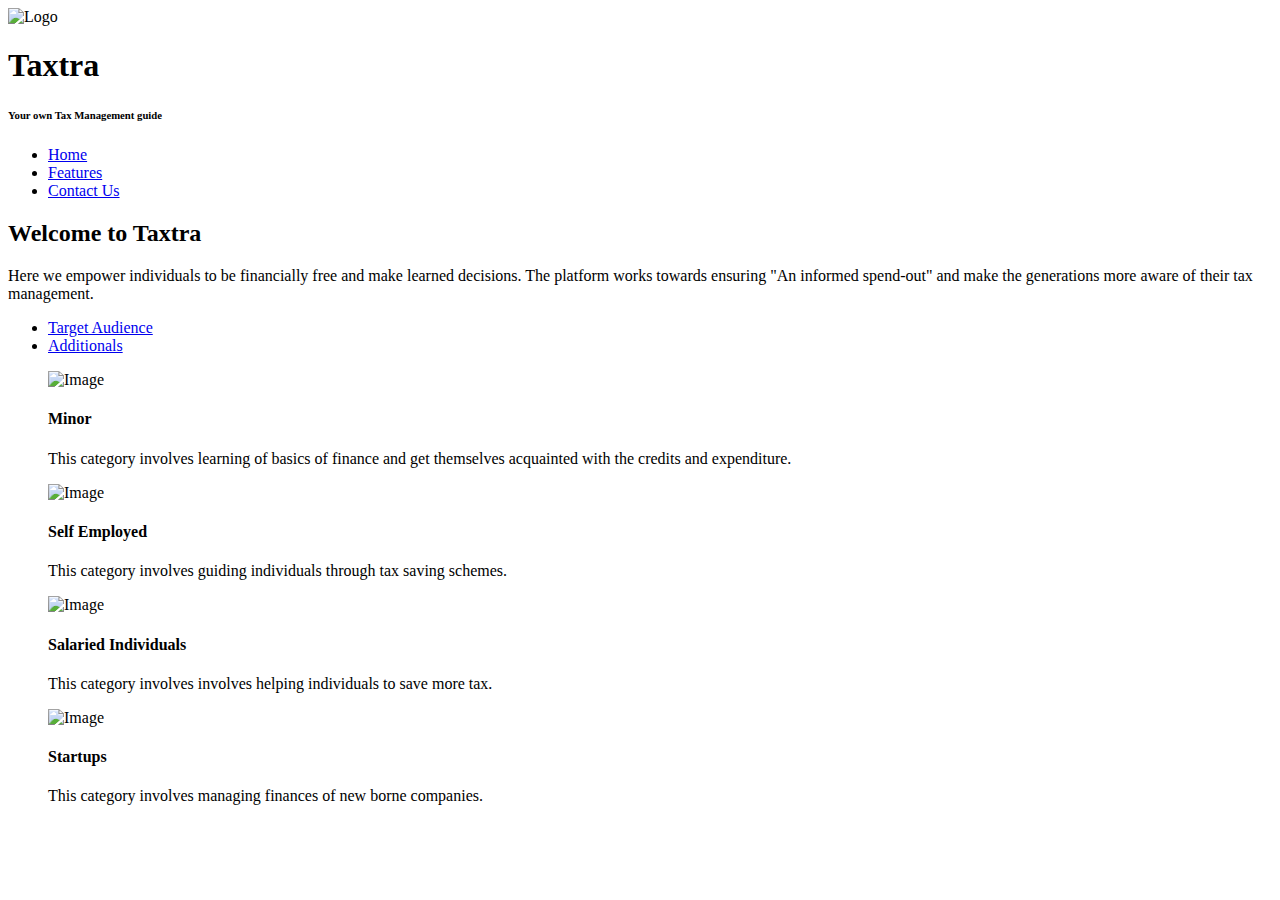
==== index.html @ 8d0e1fa5 "landingpg edit" ====
<!DOCTYPE html>
<html>
<head>
	<meta charset="UTF-8" />
    <meta name="viewport" content="width=device-width, initial-scale=1.0" />
    <meta http-equiv="X-UA-Compatible" content="ie=edge" />
    <title>Dashboard </title>
    <link href="https://fonts.googleapis.com/css?family=Open+Sans:400" rel="stylesheet" />    
	<link href="css/templatemo-style.css" rel="stylesheet" />
	<meta name="monetization" content="$ilp.uphold.com/Q8iNwJxbbEXP">
</head>
<body> 
	<div class="container">
		<div class="placeholder">
			<div class="parallax-window" data-parallax="scroll" data-image-src="img/pexels-skitterphoto-36104.jpg">
				<div class="tm-header">
					<div class="row tm-header-inner">
						<div class="col-md-6 col-12">
							<img src="img/logo.png" alt="Logo" class="tm-site-logo" /> 
							<div class="tm-site-text-box">
								<h1 class="tm-site-title">Taxtra</h1>
								<h6 class="tm-site-description">Your own Tax Management guide</h6>	
							</div>
						</div>
						<nav class="col-md-6 col-12 tm-nav">
							<ul class="tm-nav-ul">
								<li class="tm-nav-li"><a href="index.html" class="tm-nav-link active">Home</a></li>
								<li class="tm-nav-li"><a href="about.html" class="tm-nav-link">Features</a></li>
								<li class="tm-nav-li"><a href="contact.html" class="tm-nav-link">Contact Us</a></li>
							</ul>
						</nav>	
					</div>
				</div>
			</div>
		</div>
		<main>
			<header class="row tm-welcome-section">
				<h2 class="col-12 text-center tm-section-title">Welcome to Taxtra</h2>
				<p class="col-12 text-center">Here we empower individuals to be financially free and make learned decisions. The platform works towards ensuring "An informed spend-out" and make the generations more aware of their tax management. </p>
			</header>
			
			<div class="tm-paging-links">
				<nav>
					<ul>
						<li class="tm-paging-item"><a href="#" class="tm-paging-link active">Target Audience</a></li>
						<li class="tm-paging-item"><a href="#" class="tm-paging-link">Additionals</a></li>
					</ul>
				</nav>
			</div>
			
			<div class="row tm-gallery">
				<!-- gallery page 1 -->
				<div id="tm-gallery-page-documents" class="tm-gallery-page">
					<article class="col-lg-6">	
						<figure class="tm-person">
							<img src="img/undraw_Add_files_re_v09g.png" alt="Image" class="img-fluid tm-person-img" />
							<figcaption class="tm-person-description">
								<h4 class="tm-person-name">Minor</h4>
								<p class="tm-person-title">This category involves learning of basics of finance and get themselves acquainted with the credits and expenditure.</p>
							</figcaption>
						</figure>
					</article>
					<article class="col-lg-6">
						<figure class="tm-person">
							<img src="img/undraw_Documents_re_isxv.png" alt="Image" class="img-fluid tm-person-img" />
							<figcaption class="tm-person-description">
								<h4 class="tm-person-name">Self Employed</h4>
								<p class="tm-person-title">This category involves guiding individuals through tax saving schemes.</p>
							</figcaption>
						</figure>
					</article>
					<article class="col-lg-6">
						<figure class="tm-person">
							<img src="img/undraw_Google_docs_re_evm3.png" alt="Image" class="img-fluid tm-person-img" />
							<figcaption class="tm-person-description">
								<h4 class="tm-person-name">Salaried Individuals</h4>
								<p class="tm-person-title">This category involves involves helping individuals to save more tax.</p>
							</figcaption>
						</figure>
					</article>
					<article class="col-lg-6">
						<figure class="tm-person">
							<img src="img/undraw_text_files_au1q.png" alt="Image" class="img-fluid tm-person-img" />
							<figcaption class="tm-person-description">
								<h4 class="tm-person-name">Startups</h4>
								<p class="tm-person-title">This category involves managing finances of new borne companies.</p>
							</figcaption>
						</figure>
					</article>
				</div>
			</div>
				</div> 
			</div>
			<div class="tm-section tm-container-inner">
				<div class="row">
				</div>
			</div>
		</main>
		
	</div>
	<script src="js/jquery.min.js"></script>
	<script src="js/parallax.min.js"></script>
	<script>
		$(document).ready(function(){
			// Handle click on paging links
			$('.tm-paging-link').click(function(e){
				e.preventDefault();
				
				var page = $(this).text().toLowerCase();
				$('.tm-gallery-page').addClass('hidden');
				$('#tm-gallery-page-' + page).removeClass('hidden');
				$('.tm-paging-link').removeClass('active');
				$(this).addClass("active");
			});
		});
	</script>
</body>
</html>
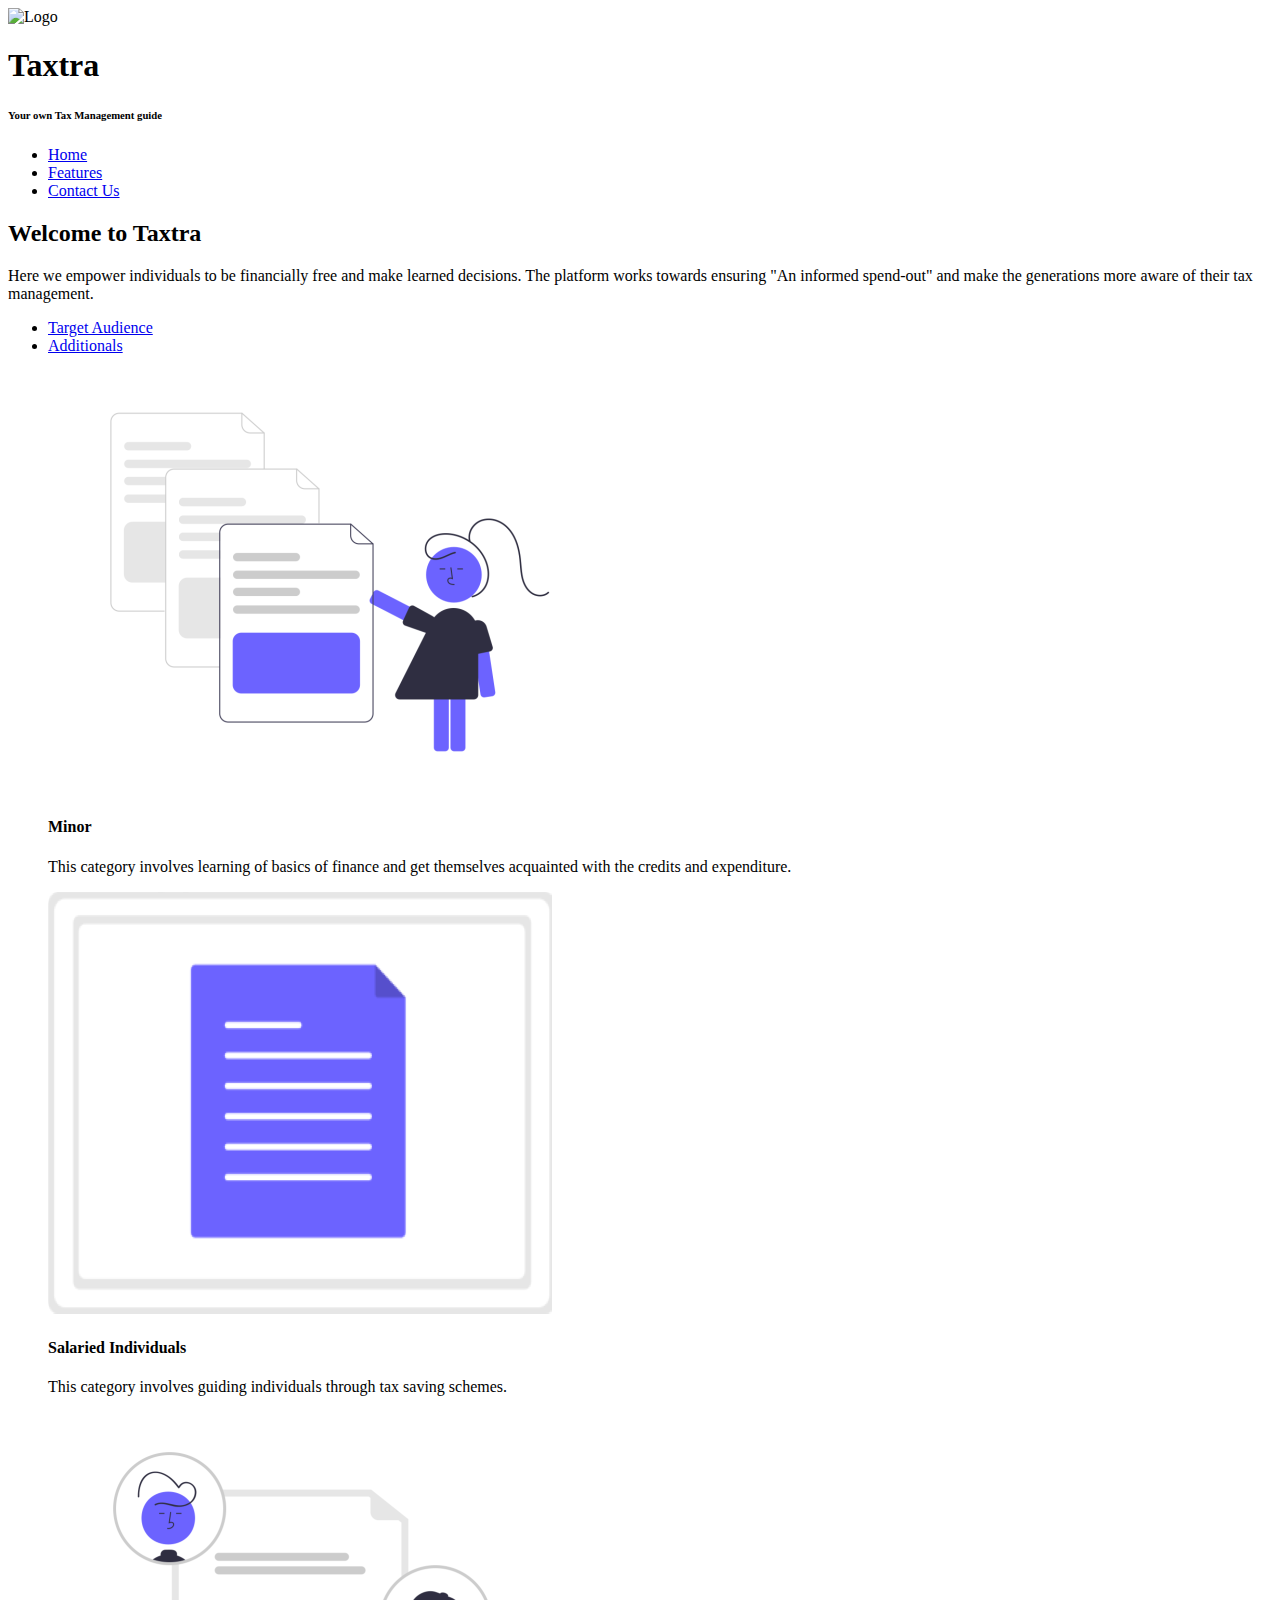
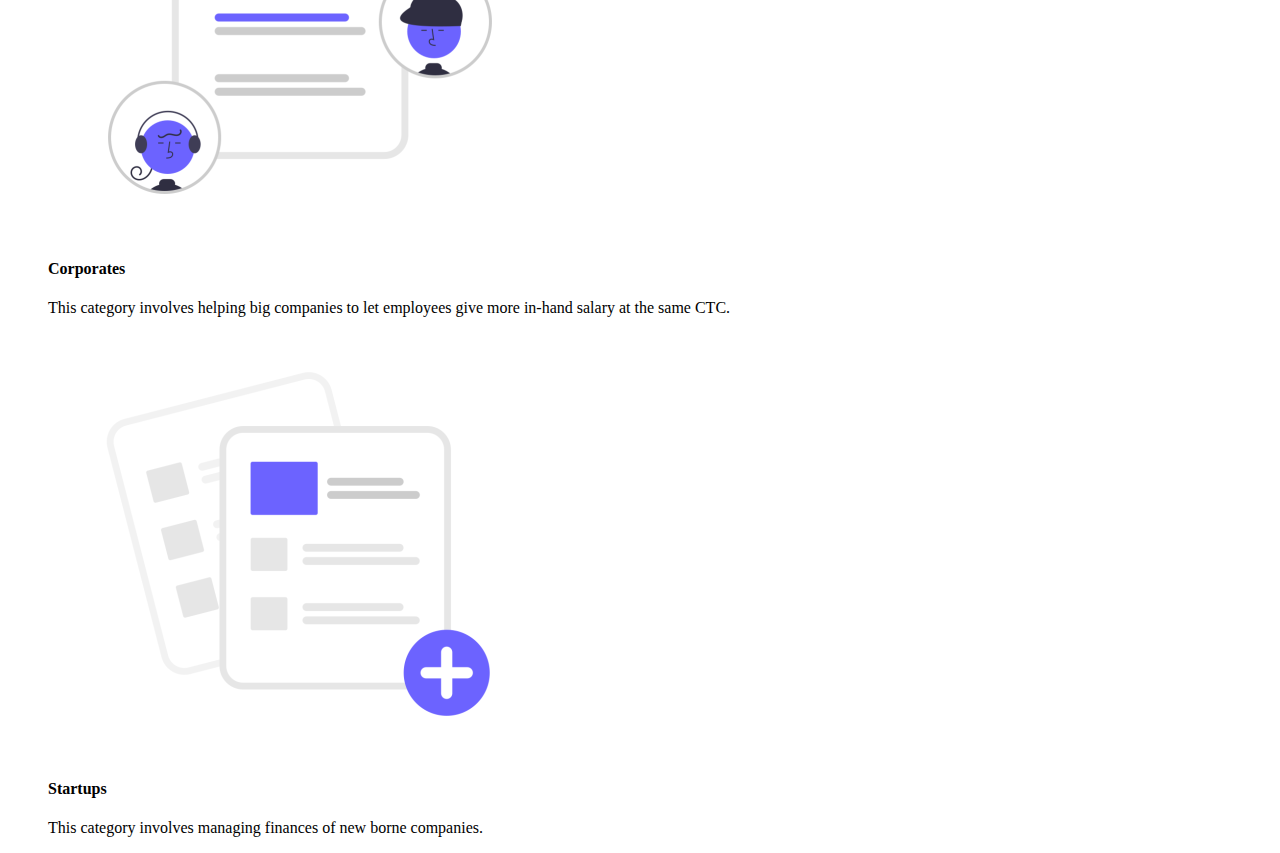
==== commit 919c8082: "icon finalised" ====
--- a/index.html
+++ b/index.html
@@ -12,7 +12,7 @@
 <body> 
 	<div class="container">
 		<div class="placeholder">
-			<div class="parallax-window" data-parallax="scroll" data-image-src="img/pexels-skitterphoto-36104.jpg">
+			<div class="parallax-window" data-parallax="scroll" data-image-src="img/bg1.jpg">
 				<div class="tm-header">
 					<div class="row tm-header-inner">
 						<div class="col-md-6 col-12">
@@ -53,7 +53,7 @@
 				<div id="tm-gallery-page-documents" class="tm-gallery-page">
 					<article class="col-lg-6">	
 						<figure class="tm-person">
-							<img src="img/undraw_Add_files_re_v09g.png" alt="Image" class="img-fluid tm-person-img" />
+							<img src="img/i1.png" alt="Image" class="img-fluid tm-person-img" />
 							<figcaption class="tm-person-description">
 								<h4 class="tm-person-name">Minor</h4>
 								<p class="tm-person-title">This category involves learning of basics of finance and get themselves acquainted with the credits and expenditure.</p>
@@ -62,25 +62,25 @@
 					</article>
 					<article class="col-lg-6">
 						<figure class="tm-person">
-							<img src="img/undraw_Documents_re_isxv.png" alt="Image" class="img-fluid tm-person-img" />
+							<img src="img/i2.png" alt="Image" class="img-fluid tm-person-img" />
 							<figcaption class="tm-person-description">
-								<h4 class="tm-person-name">Self Employed</h4>
+								<h4 class="tm-person-name">Salaried Individuals</h4>
 								<p class="tm-person-title">This category involves guiding individuals through tax saving schemes.</p>
 							</figcaption>
 						</figure>
 					</article>
 					<article class="col-lg-6">
 						<figure class="tm-person">
-							<img src="img/undraw_Google_docs_re_evm3.png" alt="Image" class="img-fluid tm-person-img" />
+							<img src="img/i3.png" alt="Image" class="img-fluid tm-person-img" />
 							<figcaption class="tm-person-description">
-								<h4 class="tm-person-name">Salaried Individuals</h4>
-								<p class="tm-person-title">This category involves involves helping individuals to save more tax.</p>
+								<h4 class="tm-person-name">Corporates</h4>
+								<p class="tm-person-title">This category involves helping big companies to let employees give more in-hand salary at the same CTC.</p>
 							</figcaption>
 						</figure>
 					</article>
 					<article class="col-lg-6">
 						<figure class="tm-person">
-							<img src="img/undraw_text_files_au1q.png" alt="Image" class="img-fluid tm-person-img" />
+							<img src="img/i4.png" alt="Image" class="img-fluid tm-person-img" />
 							<figcaption class="tm-person-description">
 								<h4 class="tm-person-name">Startups</h4>
 								<p class="tm-person-title">This category involves managing finances of new borne companies.</p>
